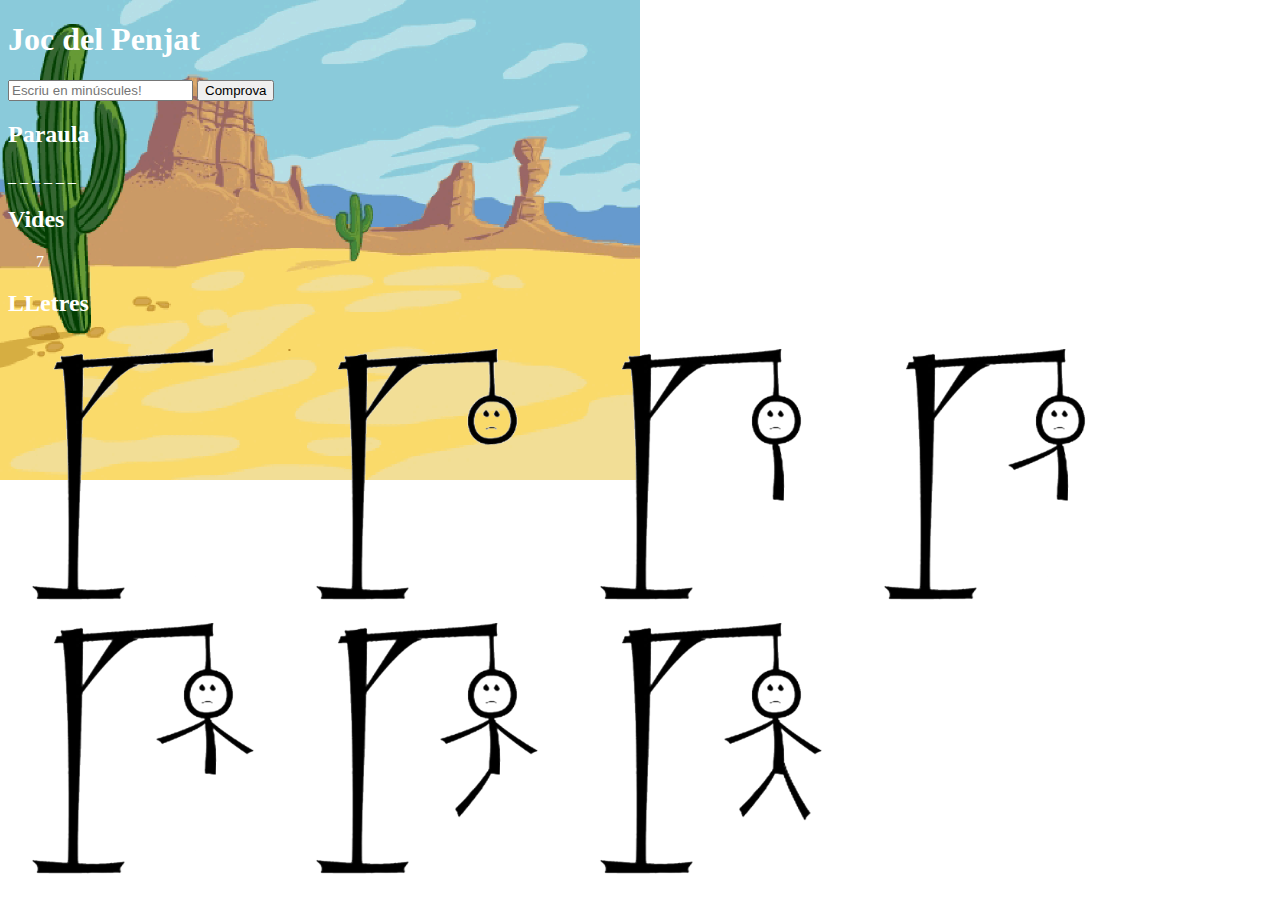
==== alpha.html @ 0ecc4857 "Add files via upload" ====
<!DOCTYPE html>
<!--
To change this license header, choose License Headers in Project Properties.
To change this template file, choose Tools | Templates
and open the template in the editor.
-->
<html>
    <head>
        <title>Prototip - Joc del Penjat - </title>
        <meta charset="UTF-8">
        <meta name="viewport" content="width=device-width, initial-scale=1.0">
        <link rel="stylesheet" href="alpha.css">
    <script src="newjavascript.js"></script>
    </head>
    <body onload="amaga();" style="background-image: url('img/Desert.png'); background-size: 640px 480px; background-repeat: no-repeat">

        <h1 style="color: white;">Joc del Penjat</h1>

        <input type="text" placeholder="Escriu en minúscules!" id="valor">

        <button onclick="Comprovar();">Comprova</button>

        <h2 style="color: white;">Paraula</h2>

        <p id="Lletres" style="color: white;">_ _ _ _ _ _</p>

        <h2 style="color: white;">Vides</h2>

        <p id="vida" style="color: white;"> &#160;&#160;&#160;&#160;&#160;&#160;&#160;7</p>

        <h2 style="color: white;">LLetres</h2>

        <p> </p>



        <div id="audios">

            <audio id="bell_toll"> 
                <source src="aud/bell_toll.mp3" type="audio/mpeg">
            </audio>

            <audio id="bell_toll_x3">   
              <source src="aud/bell_toll_x3.mp3" type="audio/mpeg">
            </audio>

            <audio id="boom_cloud">   
                <source src="aud/boom_cloud.mp3" type="audio/mpeg">
            </audio>

            <audio id="cat-fight">
                <source src="aud/cat-fight.mp3" type="audio/mpeg">
            </audio>

            <audio id="cheer">
                <source src="aud/cheer.mp3" type="audio/mpeg">
            </audio>

            <audio id="clock_ticking">
                <source src="aud/clock_ticking.mp3" type="audio/mpeg">
            </audio>

            <audio id="clock_ticking">
                <source src="aud/miau.mp3" type="audio/mpeg">
            </audio>

            <audio id="mystery">
                <source src="aud/mystery.mp3" type="audio/mpeg">
            </audio>

        </div>

        <div id="imatges">

            <img src="img/ahorcado_6.png" id="ahorcado_6" style="width:280px;height:270px;" title="Et queden 6 vides!">
            <img src="img/ahorcado_5.png" id="ahorcado_5" style="width:280px;height:270px;" title="Et queden 5 vides!">
            <img src="img/ahorcado_4.png" id="ahorcado_4" style="width:280px;height:270px;" title="Et queden 4 vides!">
            <img src="img/ahorcado_3.png" id="ahorcado_3" style="width:280px;height:270px;" title="Et queden 3 vides!">
            <img src="img/ahorcado_2.png" id="ahorcado_2" style="width:280px;height:270px;" title="Et queden 2 vides!">
            <img src="img/ahorcado_1.png" id="ahorcado_1" style="width:280px;height:270px;" title="Et queden 1 vides!">
            <img src="img/ahorcado_0.png" id="ahorcado_1" style="width:280px;height:270px;" title="En pau descansi R.I.P.">

        </div>
    </body>
</html>
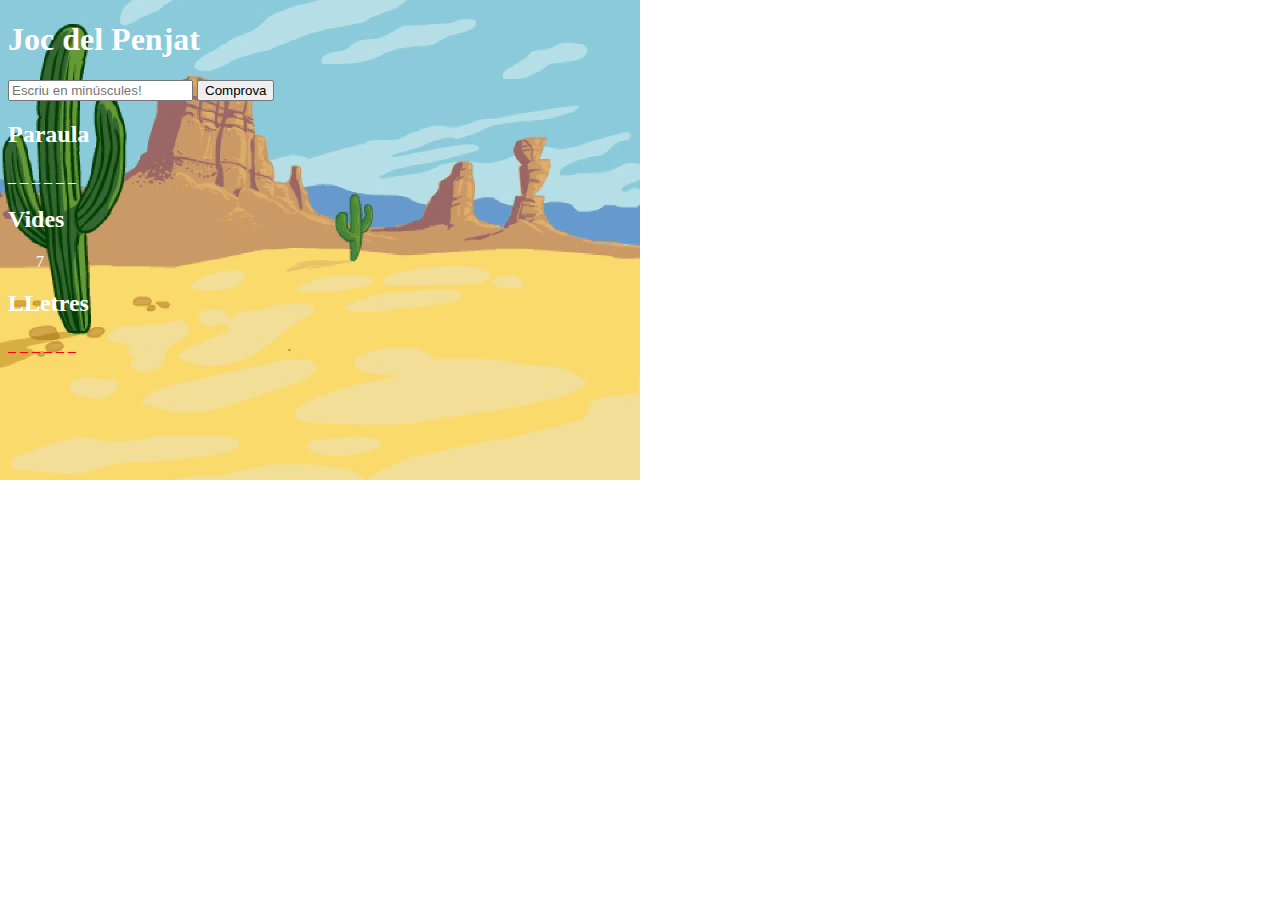
==== commit bffd14d3: "Add files via upload" ====
--- a/alpha.html
+++ b/alpha.html
@@ -10,7 +10,7 @@
         <meta charset="UTF-8">
         <meta name="viewport" content="width=device-width, initial-scale=1.0">
         <link rel="stylesheet" href="alpha.css">
-    <script src="newjavascript.js"></script>
+    <script src="alpha.js"></script>
     </head>
     <body onload="amaga();" style="background-image: url('img/Desert.png'); background-size: 640px 480px; background-repeat: no-repeat">
 
@@ -30,7 +30,7 @@
 
         <h2 style="color: white;">LLetres</h2>
 
-        <p> </p>
+        <p id="Dolentes" style="color: red;">_ _ _ _ _ _</p>
 
 
 
@@ -60,7 +60,7 @@
                 <source src="aud/clock_ticking.mp3" type="audio/mpeg">
             </audio>
 
-            <audio id="clock_ticking">
+            <audio id="miau">
                 <source src="aud/miau.mp3" type="audio/mpeg">
             </audio>
 
@@ -78,7 +78,7 @@
             <img src="img/ahorcado_3.png" id="ahorcado_3" style="width:280px;height:270px;" title="Et queden 3 vides!">
             <img src="img/ahorcado_2.png" id="ahorcado_2" style="width:280px;height:270px;" title="Et queden 2 vides!">
             <img src="img/ahorcado_1.png" id="ahorcado_1" style="width:280px;height:270px;" title="Et queden 1 vides!">
-            <img src="img/ahorcado_0.png" id="ahorcado_1" style="width:280px;height:270px;" title="En pau descansi R.I.P.">
+            <img src="img/ahorcado_0.png" id="ahorcado_0" style="width:280px;height:270px;" title="En pau descansi R.I.P.">
 
         </div>
     </body>
